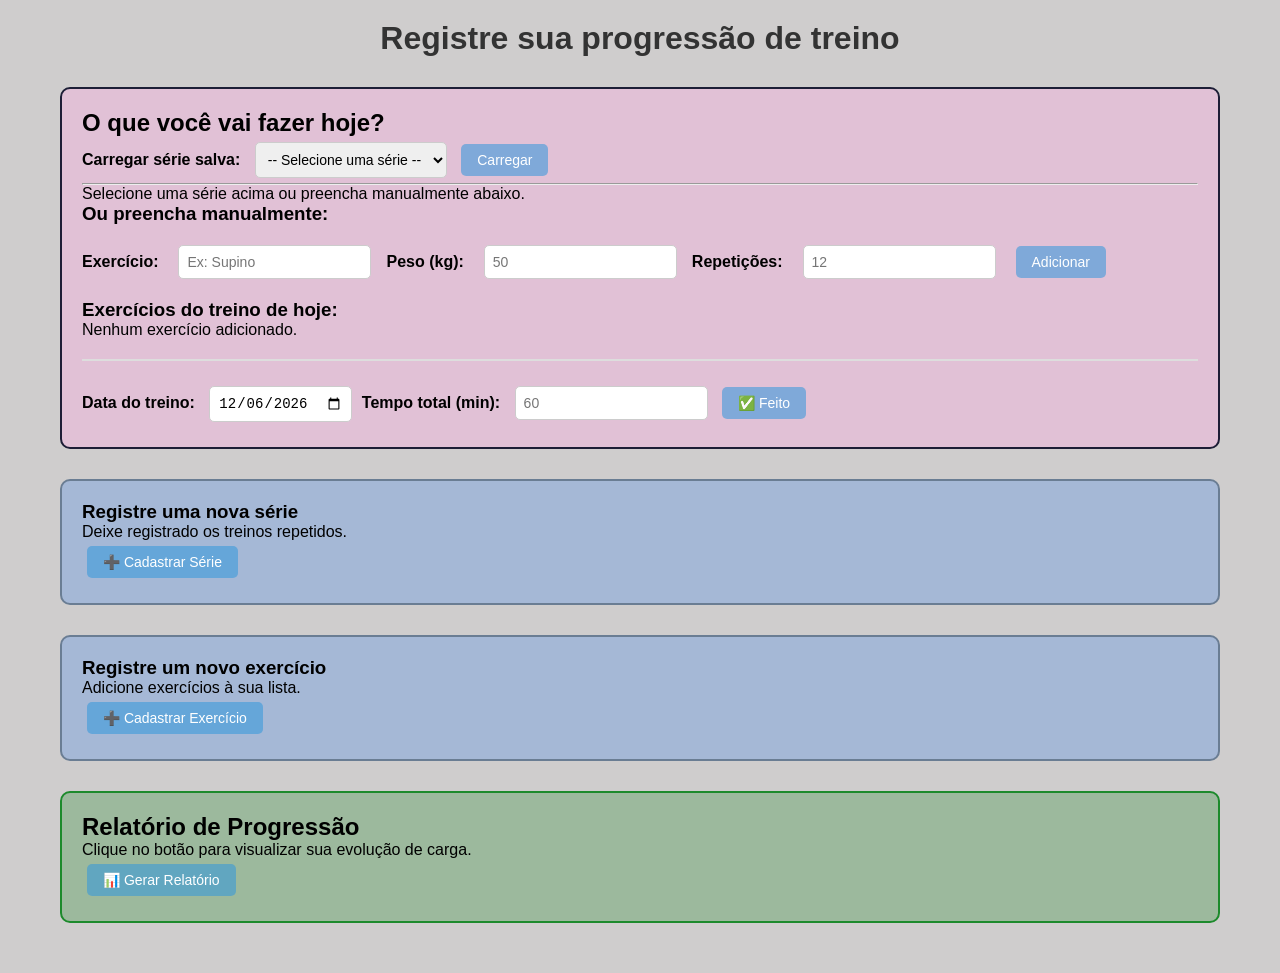
==== index.html @ 141b011b "Rename index.html.htm to index.html index.html" ====
<!DOCTYPE html>
<html lang="pt-br">
<head>
    <meta charset="UTF-8">
    <meta name="viewport" content="width=device-width, initial-scale=1.0">
    <title>Relatório de Treinos</title>
    <link rel="stylesheet" href="style.css.css">
    <script src="javaScript.js" defer></script>
</head>
<body>
    <h1>Registre sua progressão de treino</h1>

    <!-- CARD 1: REGISTRAR TREINO REAL (USANDO TEMPLATE OU MANUAL) -->
    <div class="card-treino">
        <h2>O que você vai fazer hoje?</h2>
        
        <div class="area-carregar-template">
            <label>Carregar série salva:</label>
            <select id="selectTemplate">
                <option value="">-- Selecione uma série --</option>
            </select>
            <button id="btnCarregarTemplate">Carregar</button>
        </div>
        
        <hr>
        
        <div id="areaExerciciosDinamicos">
            <p>Selecione uma série acima ou preencha manualmente abaixo.</p>
        </div>
        
        <div id="areaManual">
            <h3>Ou preencha manualmente:</h3>
            <div class="linha-manual">
                <label>Exercício:</label>
                <input type="text" id="manualExercicio" placeholder="Ex: Supino">
                <label>Peso (kg):</label>
                <input type="number" id="manualPeso" placeholder="50">
                <label>Repetições:</label>
                <input type="number" id="manualRep" placeholder="12">
                <button id="btnAdicionarManual">Adicionar</button>
            </div>
        </div>
        
        <div id="listaExerciciosDoDia">
            <h3>Exercícios do treino de hoje:</h3>
            <div id="itensDoDia"></div>
        </div>
        
        <div class="campos-gerais">
            <label>Data do treino:</label>
            <input type="date" id="dataTreino">
            
            <label>Tempo total (min):</label>
            <input type="number" id="tempoTreino" placeholder="60">
            
            <button id="btnFinalizarTreino">✅ Feito</button>
        </div>
    </div>

    <!-- CARD 2: CADASTRAR SÉRIE (CRIAR TEMPLATE) -->
    <div class="card-cadastro">
        <h3>Registre uma nova série</h3>
        <p>Deixe registrado os treinos repetidos.</p>
        <button id="btnMostrarCadastroSerie">➕ Cadastrar Série</button>
        <div id="areaCadastroSerie" class="area-oculta">
            <label>Nome da série:</label>
            <input type="text" id="nomeSerie" placeholder="Ex: Treino Segunda">
            <br><br>
            
            <label>Selecione os exercícios:</label>
            <div id="listaCheckboxesExercicios">
                <!-- Checkboxes aparecem aqui -->
            </div>
            <br>
            
            <button id="btnSalvarTemplate">Salvar Série</button>
        </div>
    </div>

    <!-- CARD 3: CADASTRAR EXERCÍCIO (BASE) -->
    <div class="card-cadastro">
        <h3>Registre um novo exercício</h3>
        <p>Adicione exercícios à sua lista.</p>
        <button id="btnMostrarCadastroExercicio">➕ Cadastrar Exercício</button>
        <div id="areaCadastroExercicio" class="area-oculta">
            <label>Nome do Exercício:</label>
            <input type="text" id="exercicioNome" placeholder="Ex: Supino, Agachamento...">
            <br><br>
            <button id="btnSalvarExercicio">Salvar Exercício</button>
        </div>
    </div>

    <!-- CARD 4: RELATÓRIO -->
    <div class="card-relatorio">
        <h2>Relatório de Progressão </h2>
        <p>Clique no botão para visualizar sua evolução de carga.</p>
        <button id="btnGerarRelatorio">📊 Gerar Relatório</button>
        <div id="areaRelatorio">
         
        </div>
    </div>

</body>
</html>
---- style.css.css ----
* {
    margin: 0;
    padding: 0;
    box-sizing: border-box;
}

body {
    font-family: Arial, sans-serif;
    background-color: #928d8d6e;
    padding: 20px;
    max-width: 1200px;
    margin: 0 auto;
}

h1 {
    text-align: center;
    margin-bottom: 30px;
    color: #333;
}

/* Cards principais */
.card-cadastro, .card-relatorio {
    background-color: #9bb3d8cb;
    border: 2px solid #0b1d2962;
    border-radius: 10px;
    padding: 20px;
    margin-bottom: 30px;
}

.card-treino {
    border-color: #2f325a;
    background-color: #f3b6df80;
    border: 2px solid #1d1e36;
    border-radius: 10px;
    padding: 20px;
    margin-bottom:30px;
}

.card-relatorio {
    border-color: #1d8a2c;
    background-color: #6aa56f80;
}

/* Áreas ocultas */
.area-oculta {
    display: none;
    margin-top: 15px;
    padding: 15px;
    background-color: #f9f9f9;
    border-radius: 8px;
}

/* Botões */
button {
    background-color: #3498db8f;
    color: white;
    border: none;
    padding: 8px 16px;
    border-radius: 5px;
    cursor: pointer;
    margin: 5px;
    font-size: 14px;
}

button:hover {
    background-color: #297fb9;
}

.btn-danger {
    background-color: #e74d3c;
}

.btn-danger:hover {
    background-color: #c0392b;
}

.btn-success {
    background-color: #27ae60;
}

.btn-success:hover {
    background-color: #219a52;
}

/* Campos de entrada */
input, select {
    padding: 8px;
    margin: 5px;
    border: 1px solid #ccc;
    border-radius: 5px;
    font-size: 14px;
}

label {
    font-weight: bold;
    margin-right: 5px;
}

/* Lista de checkboxes */
#listaCheckboxesExercicios div {
    margin: 5px 0;
}

#listaCheckboxesExercicios input {
    margin-right: 10px;
}

/* Área de exercícios dinâmicos */
.exercicio-item {
    border: 1px solid #ddd;
    padding: 10px;
    margin: 10px 0;
    border-radius: 5px;
    background-color: #fafafa;
}

.exercicio-item label {
    display: inline-block;
    width: 100px;
}

.exercicio-item input {
    width: 80px;
}

.linha-manual {
    display: flex;
    flex-wrap: wrap;
    align-items: center;
    gap: 10px;
    margin: 15px 0;
}

.campos-gerais {
    margin-top: 20px;
    padding-top: 20px;
    border-top: 2px solid #ddd;
}

/* Itens do dia */
.item-treino {
    border: 1px solid #ccc;
    padding: 10px;
    margin: 5px 0;
    border-radius: 5px;
    background-color: #e8f8f5;
}

/* Tabela do relatório */
table {
    width: 100%;
    border-collapse: collapse;
    margin-top: 15px;
}

th, td {
    border: 1px solid #ddd;
    padding: 10px;
    text-align: left;
}

th {
    background-color: #333;
    color: white;
}

tr:nth-child(even) {
    background-color: #f2f2f2;
}
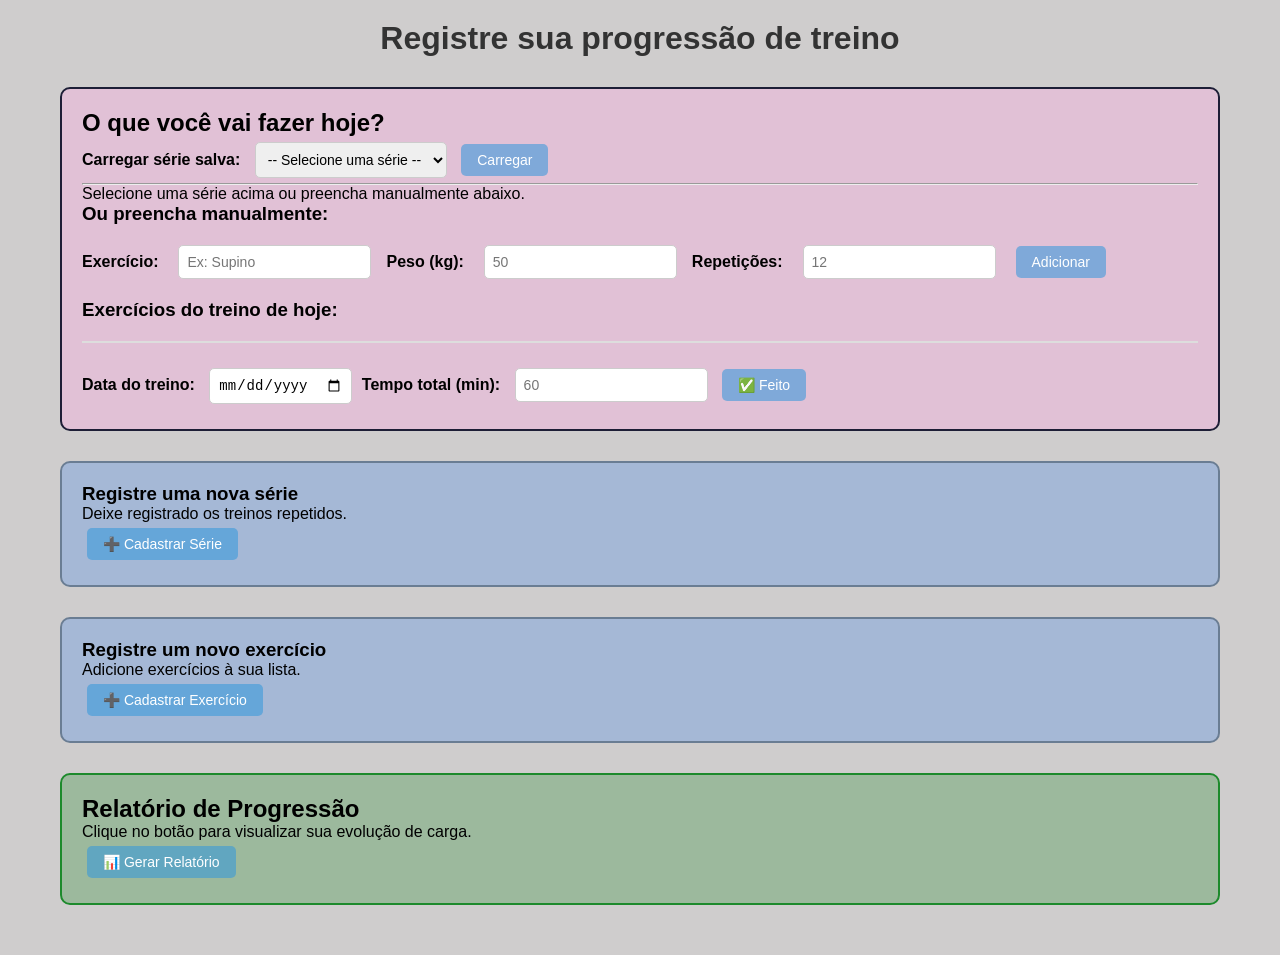
==== commit 4c3dc869: "Update index.html <link rel="stylesheet" href="style.css.css"> <script src="script.js.js" defer></s" ====
--- a/index.html
+++ b/index.html
@@ -5,7 +5,7 @@
     <meta name="viewport" content="width=device-width, initial-scale=1.0">
     <title>Relatório de Treinos</title>
     <link rel="stylesheet" href="style.css.css">
-    <script src="javaScript.js" defer></script>
+    <script src="script.js.js" defer></script>
 </head>
 <body>
     <h1>Registre sua progressão de treino</h1>
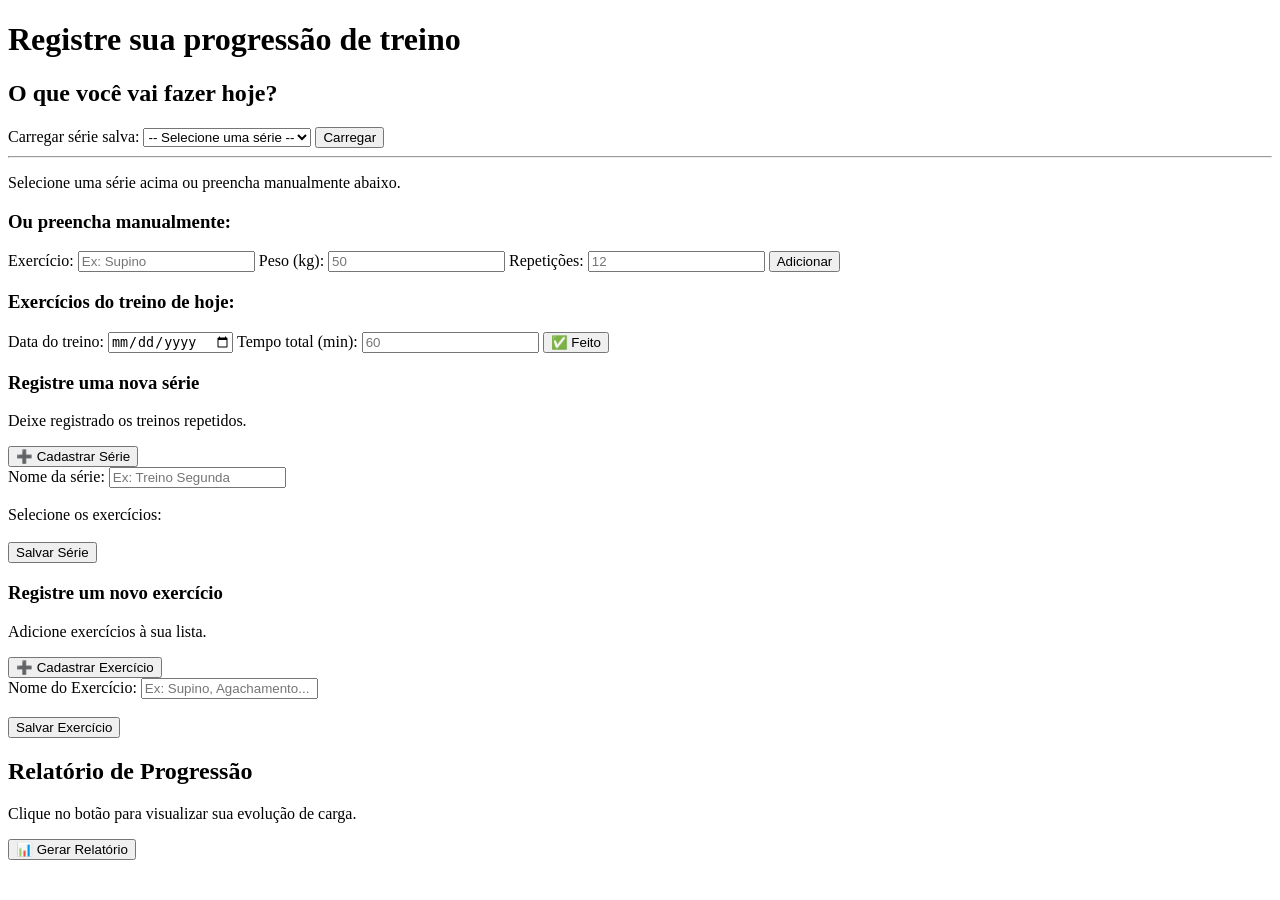
==== commit dc6f778a: "Update and rename index.html.htm to index.html" ====
--- a/index.html
+++ b/index.html
@@ -4,8 +4,8 @@
     <meta charset="UTF-8">
     <meta name="viewport" content="width=device-width, initial-scale=1.0">
     <title>Relatório de Treinos</title>
-    <link rel="stylesheet" href="style.css.css">
-    <script src="script.js.js" defer></script>
+    <link rel="stylesheet" href="style.css">
+    <script src="script.js" defer></script>
 </head>
 <body>
     <h1>Registre sua progressão de treino</h1>
